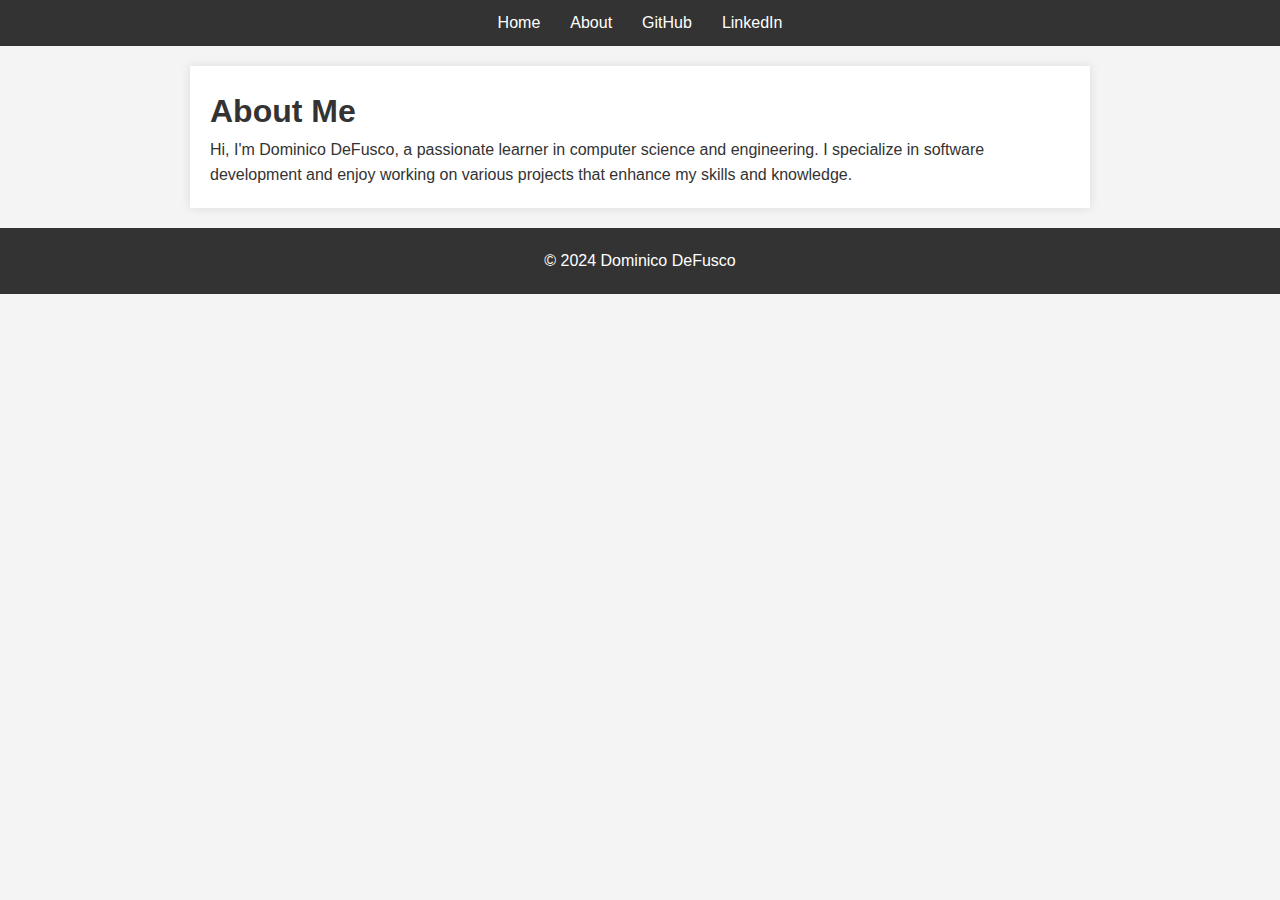
==== about.html @ c2ea9590 "Add files via upload" ====
<!DOCTYPE html>
<html lang="en">
<head>
    <meta charset="UTF-8">
    <meta name="viewport" content="width=device-width, initial-scale=1.0">
    <title>About - Dominico DeFusco</title>
    <link rel="stylesheet" href="style.css">
</head>
<body>
    <header>
        <nav>
            <ul>
                <li><a href="index.html">Home</a></li>
                <li><a href="about.html">About</a></li>
                <li><a href="https://github.com/dominicodefusco" target="_blank">GitHub</a></li>
                <li><a href="https://www.linkedin.com/in/dominico-defusco-560a96280/" target="_blank">LinkedIn</a></li>
            </ul>
        </nav>
    </header>

    <main>
        <section>
            <h1>About Me</h1>
            <p>Hi, I'm Dominico DeFusco, a passionate learner in computer science and engineering. I specialize in software development and enjoy working on various projects that enhance my skills and knowledge.</p>
        </section>
    </main>

    <footer>
        <p>&copy; 2024 Dominico DeFusco</p>
    </footer>
</body>
</html>
---- style.css ----
/* Basic reset and styling */
* {
    margin: 0;
    padding: 0;
    box-sizing: border-box;
}

body {
    font-family: Arial, sans-serif;
    line-height: 1.6;
    background-color: #f4f4f4;
    color: #333;
}

header {
    background-color: #333;
    color: #fff;
    padding: 10px 0;
}

nav ul {
    list-style: none;
    display: flex;
    justify-content: center;
}

nav ul li {
    margin: 0 15px;
}

nav ul li a {
    color: #fff;
    text-decoration: none;
}

main {
    max-width: 900px;
    margin: 20px auto;
    padding: 20px;
    background-color: #fff;
    box-shadow: 0 0 10px rgba(0, 0, 0, 0.1);
}

footer {
    text-align: center;
    padding: 20px 0;
    background-color: #333;
    color: #fff;
    position: relative;
    bottom: 0;
    width: 100%;
}

/* Add any additional styling for fonts, colors, and layouts as needed */
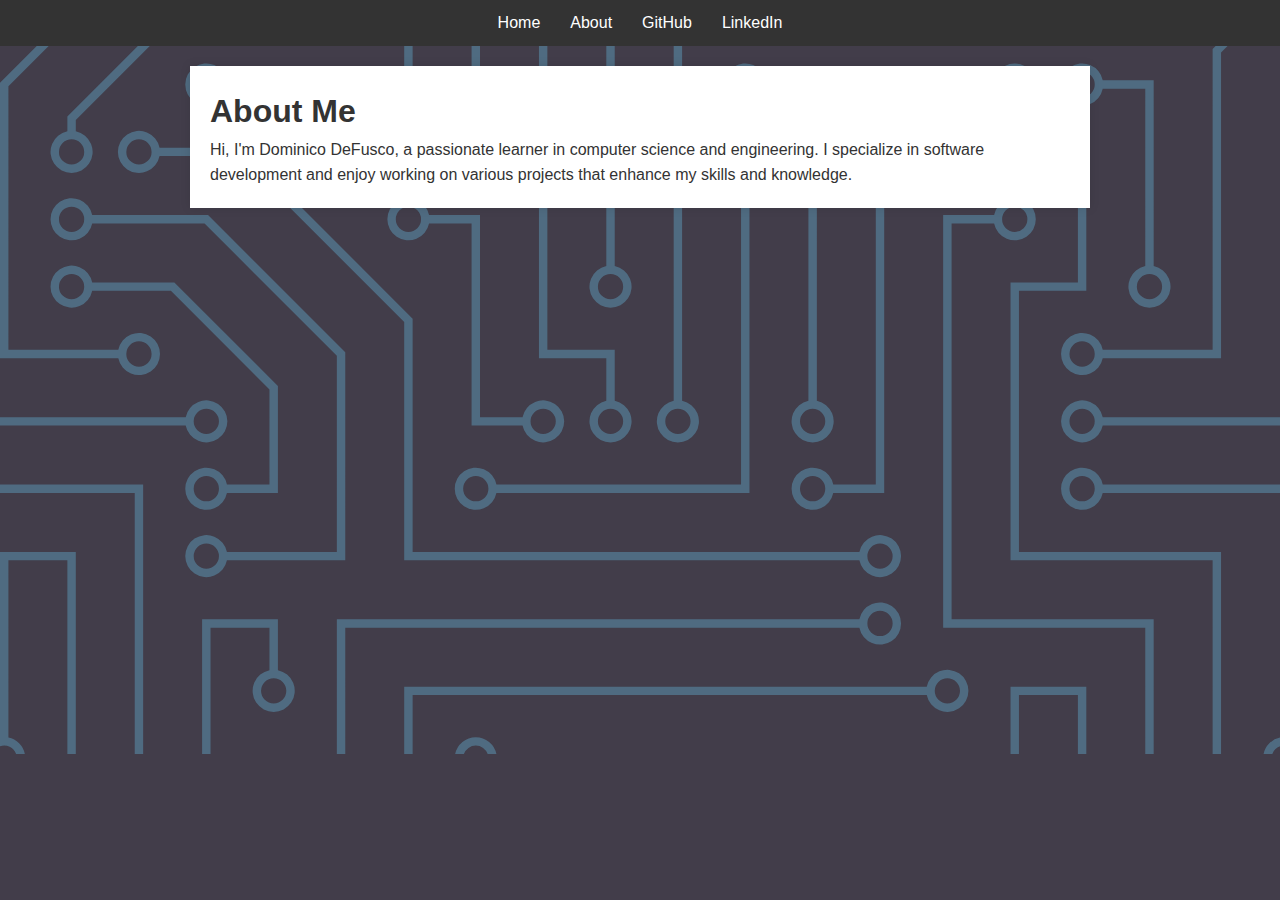
==== commit ae027118: "Update about.html" ====
--- a/about.html
+++ b/about.html
@@ -25,8 +25,5 @@
         </section>
     </main>
 
-    <footer>
-        <p>&copy; 2024 Dominico DeFusco</p>
-    </footer>
 </body>
 </html>
--- a/style.css
+++ b/style.css
@@ -8,8 +8,12 @@
 body {
     font-family: Arial, sans-serif;
     line-height: 1.6;
-    background-color: #f4f4f4;
+    background-color: #423d4a;
     color: #333;
+    background-image: url('assets/circuit-board.svg'); /* Add SVG as a background */
+    background-size: cover; /* Ensures the image covers the entire background */
+    background-position: center;
+    background-repeat: no-repeat; 
 }
 
 header {
